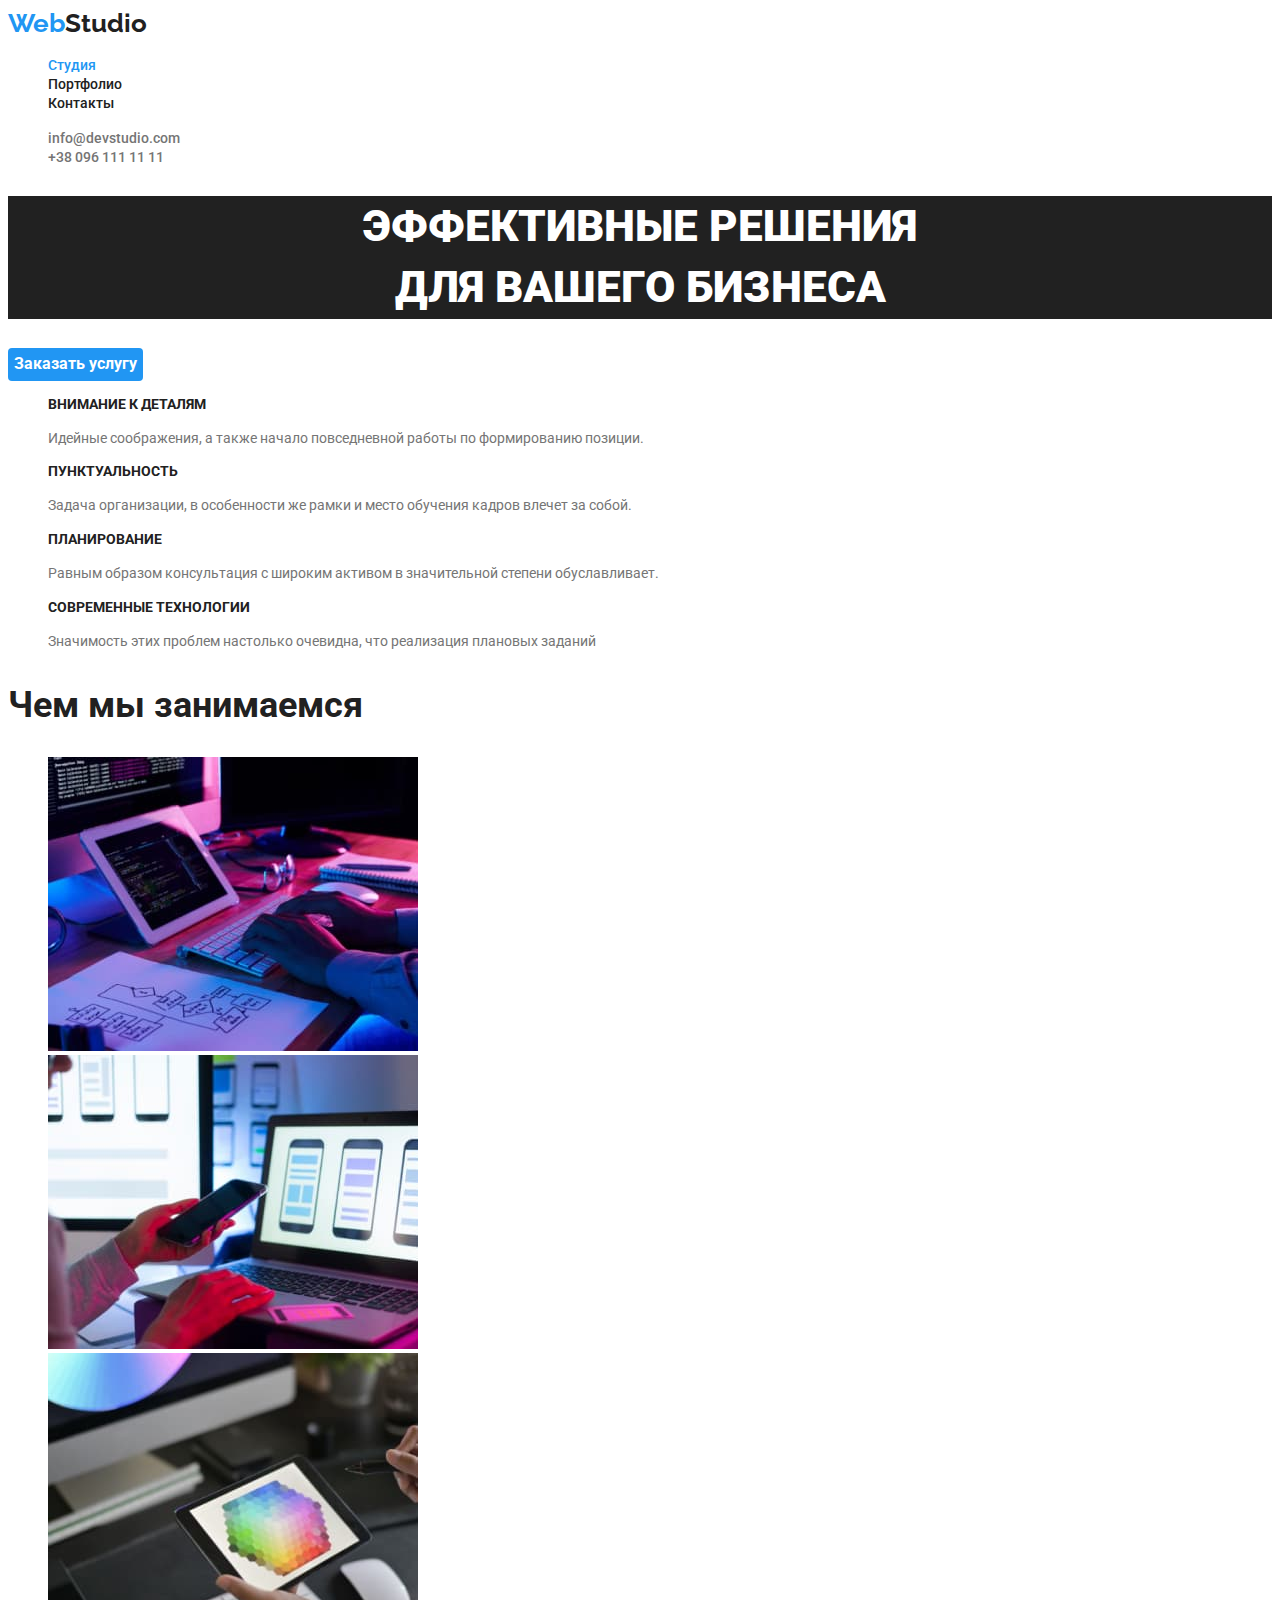
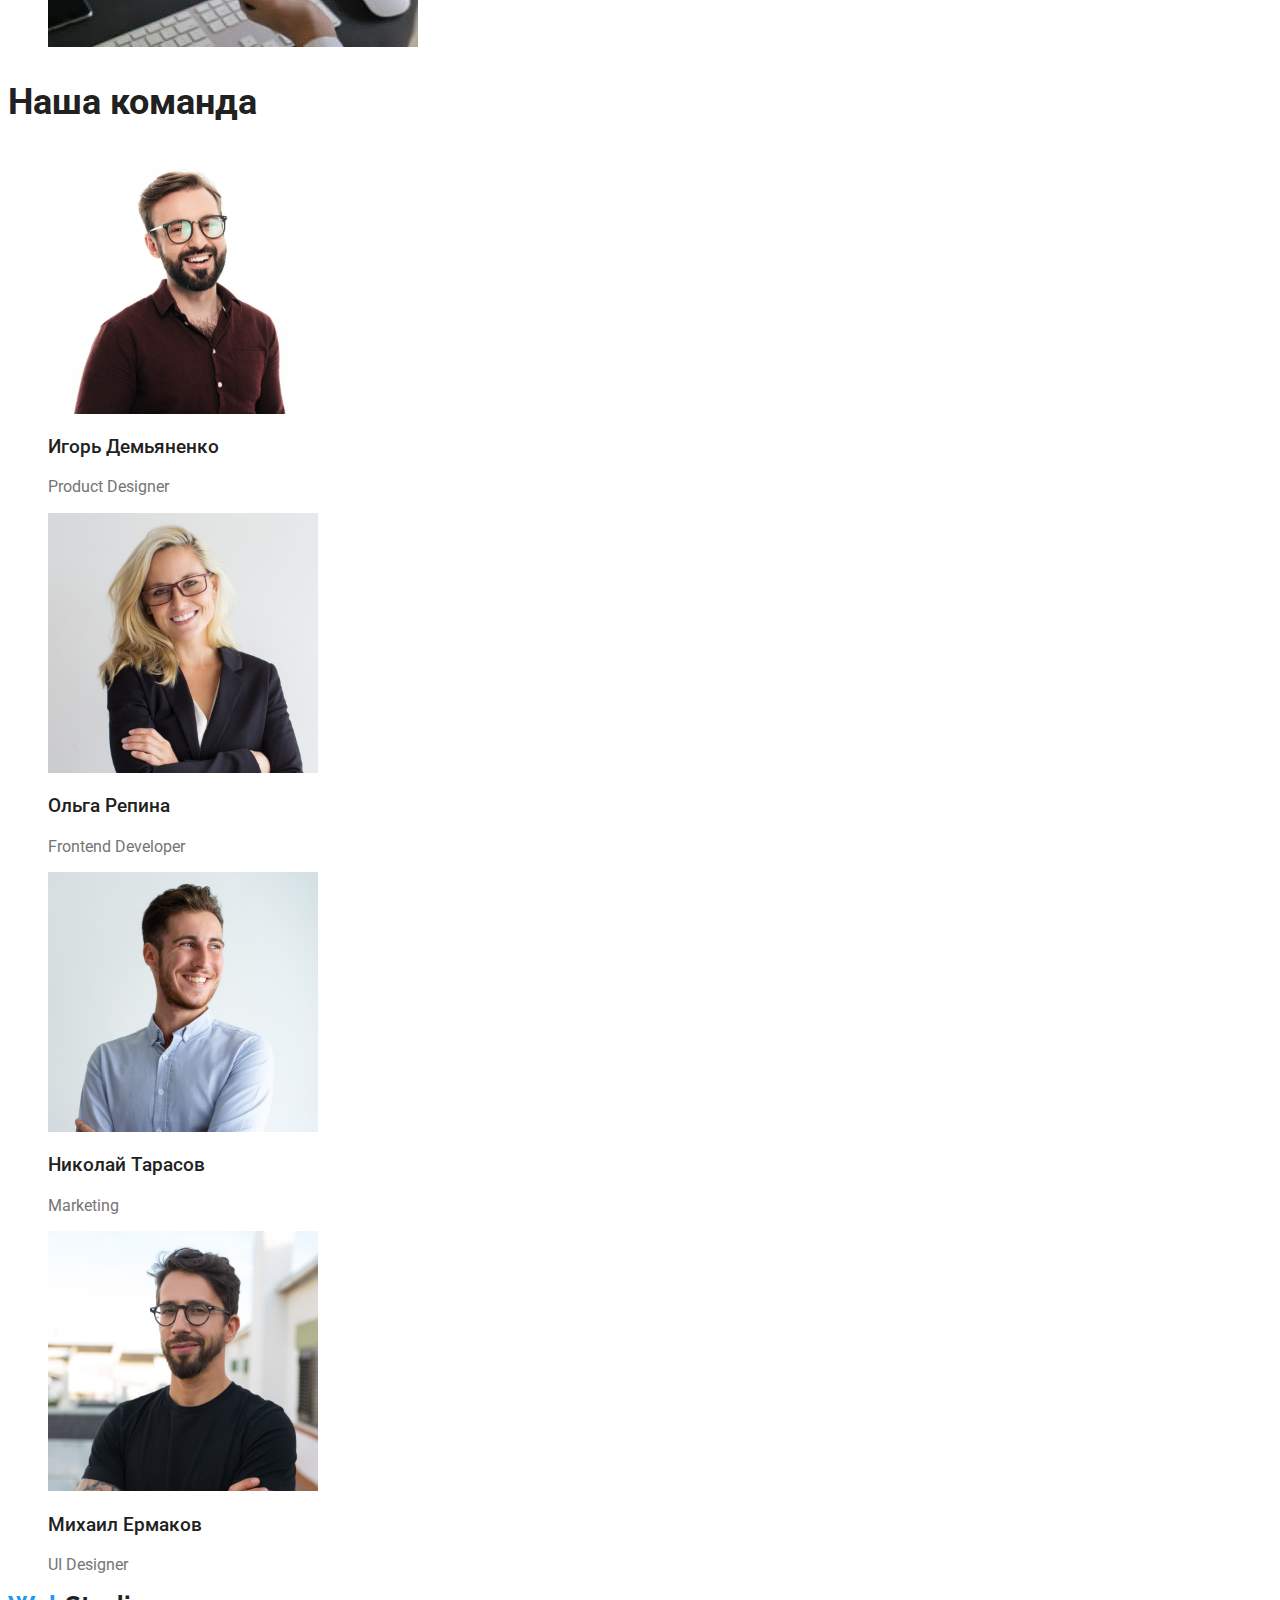
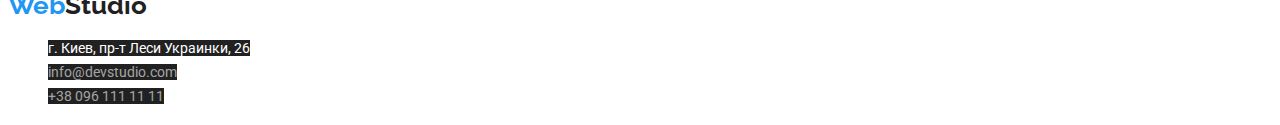
==== index.html @ 2ee71c0d "Initial commit" ====
<!DOCTYPE html>
<html lang="ru">
<head>
    <meta charset="UTF-8">
    <meta http-equiv="X-UA-Compatible" content="IE=edge">
    <meta name="viewport" content="width=device-width, initial-scale=1.0">
    <title>Студия</title>
    <link rel="stylesheet" href="./css/styles.css">
    <link rel="preconnect" href="https://fonts.googleapis.com">
    <link rel="preconnect" href="https://fonts.gstatic.com" crossorigin>
    <link
        href="https://fonts.googleapis.com/css2?family=Raleway:wght@700&family=Roboto:wght@400;500;700;900&display=swap"
        rel="stylesheet">
</head>
<body>
    <header>
        <a class="logo link" href="#" target="_blank" rel="noopener nofollow noreferrer">Web<span>Studio</span></a>
        <nav class="menu">
            <ul class="list">
                <li class="item">
                    <a class="link active" href="">Студия</a>
                </li>
                <li class="item">
                    <a class="link" href="./portfolio.html">Портфолио</a>
                </li>
                <li class="item">
                    <a class="link" href="">Контакты</a>
                </li>
            </ul>            
        </nav>
        <div class="contacts">
            <ul class="list">
                <li class="item">
                    <a class="link" href="mailto:info@devstudio.com">info@devstudio.com</a>
                </li>
                <li class="item">
                    <a class="link" href="tel:+380961111111">+38 096 111 11 11</a>
                </li>
            </ul>           
        </div>
    </header>
    <main>
        <section class="hero">
            <h1 class="title">Эффективные решения <br> для вашего бизнеса</h1>
            <button class="button" type="button">Заказать услугу</button>
        </section>    
        <!--Преимущества-->
        <section class="advantage">
            <h2 class="section-title" hidden>Преимущества</h2>
            <ul class="list">
                <li class="item">          
                    <h3 class="advantage-title">Внимание к деталям</h3>
                    <p class="advantage-desc">Идейные соображения, а также начало повседневной работы по формированию позиции.</p>
                </li>
                <li class="item">                   
                    <h3 class="advantage-title">Пунктуальность</h3>                      
                    <p class="advantage-desc">Задача организации, в особенности же рамки и место обучения кадров влечет за собой.</p>                     
                </li>
                <li class="item">                    
                    <h3 class="advantage-title">Планирование</h3>                       
                    <p class="advantage-desc">Равным образом консультация с широким активом в значительной степени обуславливает.</p>                   
                </li>
                <li class="item">                  
                    <h3 class="advantage-title">Современные технологии</h3>                       
                    <p class="advantage-desc">Значимость этих проблем настолько очевидна, что реализация плановых заданий</p>                   
                </li>
            </ul>         
        </section>
        <!--Чем мы занимаемся-->
        <section class="works">
            <h2 class="section-title">Чем мы занимаемся</h2>
            <ul class="list">
                <li class="item">
                    <img class="image" src="./images/box-1.jpg" alt="разработка алгоритмов" width="370" height="294">
                </li>
                <li class="item">
                    <img class="image" src="./images/box-2.jpg" alt="разработка приложений" width="370" height="294">
                </li>
                <li class="item">
                    <img class="image" src="./images/box-3.jpg" alt="выбор цветов" width="370" height="294">
                </li>
            </ul>
        </section>
        <!--Наша команда-->
        <section class="team">
            <h2 class="section-title">Наша команда</h2>
            <ul class="list">
                <li class="item">
                    <img class="image" src="./images/img-1.jpg" alt="мужчина с бородой и очками в рубашке" width="270" height="260">                    
                    <h3 class="name">Игорь Демьяненко</h3>
                    <p class="position" lang="en">Product Designer</p>
                </li>
                <li class="item">
                    <img class="image" src="./images/img-2.jpg" alt="женщина с белыми волосами и очками" width="270" height="260">                    
                    <h3 class="name">Ольга Репина</h3>
                    <p class="position" lang="en">Frontend Developer</p>
                </li>
                <li class="item">
                    <img class="image" src="./images/img-3.jpg" alt="мужчина с бородой" width="270" height="260">                    
                    <h3 class="name">Николай Тарасов</h3>
                    <p class="position" lang="en">Marketing</p>
                </li>
                <li class="item">
                    <img class="image" src="./images/img-4.jpg" alt="мужчина с бородой и очками в футболке" width="270" height="260">                    
                    <h3 class="name">Михаил Ермаков</h3>
                    <p class="position" lang="en">UI Designer</p>
                </li>
            </ul>            
        </section>
    </main>
    <footer>        
        <a class="logo link" href="#" target="_blank" rel="noopener nofollow noreferrer">Web<span>Studio</span></a>
        <address class="address">           
        <ul class="list">
            <li class="item">
                <a class="link" href="https://goo.gl/maps/7HZzm9QdchbtxohQ8" target="_blank" rel="noopener nofollow noreferrer">г. Киев, пр-т Леси Украинки, 26</a> 
            </li>
            <li class="item">
                <a class="link" href="mailto:info@devstudio.com">info@devstudio.com</a>
            </li>
            <li class="item">
                <a class="link" href="tel:+380961111111">+38 096 111 11 11</a>
            </li>
        </ul>    
        </address>
    </footer>    
</body>
</html>
---- css/styles.css ----
:root {
    --main-color: #212121;
    --brand-color: #2196F3;
    --second-color: #757575;
    --third-color: #FFFFFF;   
    --bgd-color: #F5F4FA;    
}

body {
    font-family: 'Roboto', sans-serif;    
    color: var(--main-color);   
    font-size: 16px;    
}

/* header */
.logo {
    font-family: 'Raleway', sans-serif;
    font-size: 26px;
    font-weight: 700;
    line-height: 1.2;
    color: var(--brand-color);
    text-decoration: none;
}

.logo > span {
    color: var(--main-color);
}

.list {
    list-style: none;
}

.item .link {
    color: var(--main-color);
    text-decoration: none;
    font-size: 14px;
    font-weight: 500;
    line-height: 1.14;
}

.menu .active {     
    color: var(--brand-color);
}

.menu .link:focus,
.menu .link:hover,
.contacts .link:focus,
.contacts .link:hover {
    color: var(--brand-color);
}

.contacts .link {
    color: var(--second-color);
}

/* section Hero */
.hero .title {
    font-weight: 900;
    font-size: 44px;
    line-height: 1.4;
    text-align: center;    
    text-transform: uppercase;
    color: var(--third-color);
    background-color: #212121;
}

.button {
    background-color: var(--brand-color);
    color: var(--third-color);
    font-family: 'Roboto';  
    font-size: 16px;      
    font-weight: 700;   
    line-height: 1.9;
    border: none;   
    border-radius: 4px;     
}

.button:focus,
.button:hover {
    background-color: #188CE8;
    box-shadow: 0px 4px 4px rgba(0, 0, 0, 0.15);      
}

/* section Advantage */
.section-title {
    font-weight: 700;
    font-size: 36px;
    line-height: 1.2;
}

.advantage .advantage-title {
    font-weight: 700;
    font-size: 14px;
    line-height: 1.14;
    text-transform: uppercase;
}

.advantage .advantage-desc {  
    font-weight: 400;
    font-size: 14px;
    line-height: 1.7;    
    color: var(--second-color);    
}

/* section Team */
.team .name {
    font-weight: 500;    
    line-height: 1.2;    
}

.team .position {
    font-weight: 400;    
    line-height: 1.2;
    color: var(--second-color);
}

/* section Portfolio */
.portfolio .button {
    background-color: var(--bgd-color);
    color: var(--main-color);           
    font-weight: 500;   
    line-height: 1.6;        
}

.portfolio .button:focus,
.portfolio .button:hover,
.portfolio .active {
    background-color: var(--brand-color);
    color: var(--third-color);    
    box-shadow: 0px 3px 1px rgba(0, 0, 0, 0.1), 
        0px 1px 2px rgba(0, 0, 0, 0.08), 
        0px 2px 2px rgba(0, 0, 0, 0.12);
    cursor: pointer;
}

.portfolio .project {
    font-weight: 700;
    font-size: 18px;
    line-height: 2;        
}

.portfolio .category {
    font-weight: 400;    
    line-height: 1.9;
    color: var(--second-color);
}

/* footer */
.address .link {
    font-style: normal;
    font-weight: 400;
    line-height: 171%;
    color: rgba(255, 255, 255, 0.6);
    background-color: #212121;
}

.address .item:first-child .link {
    color: var(--third-color);    
}
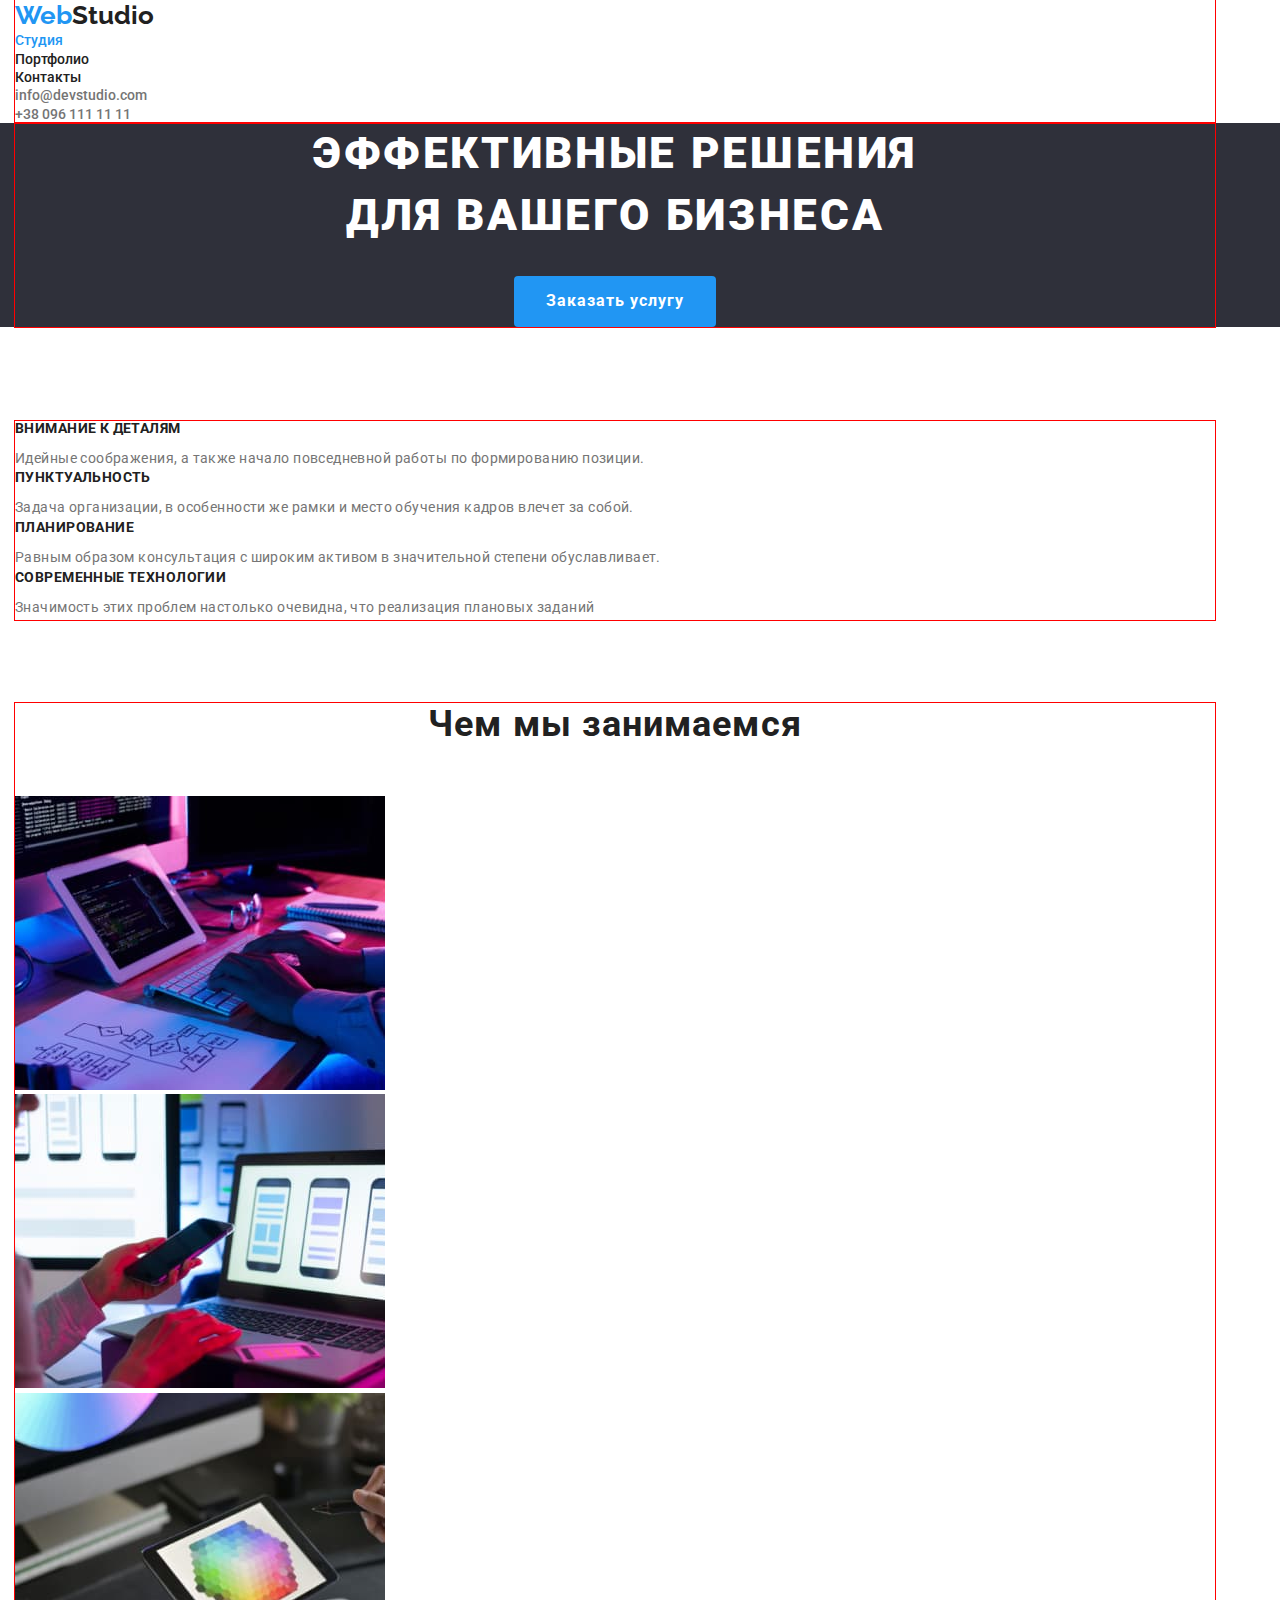
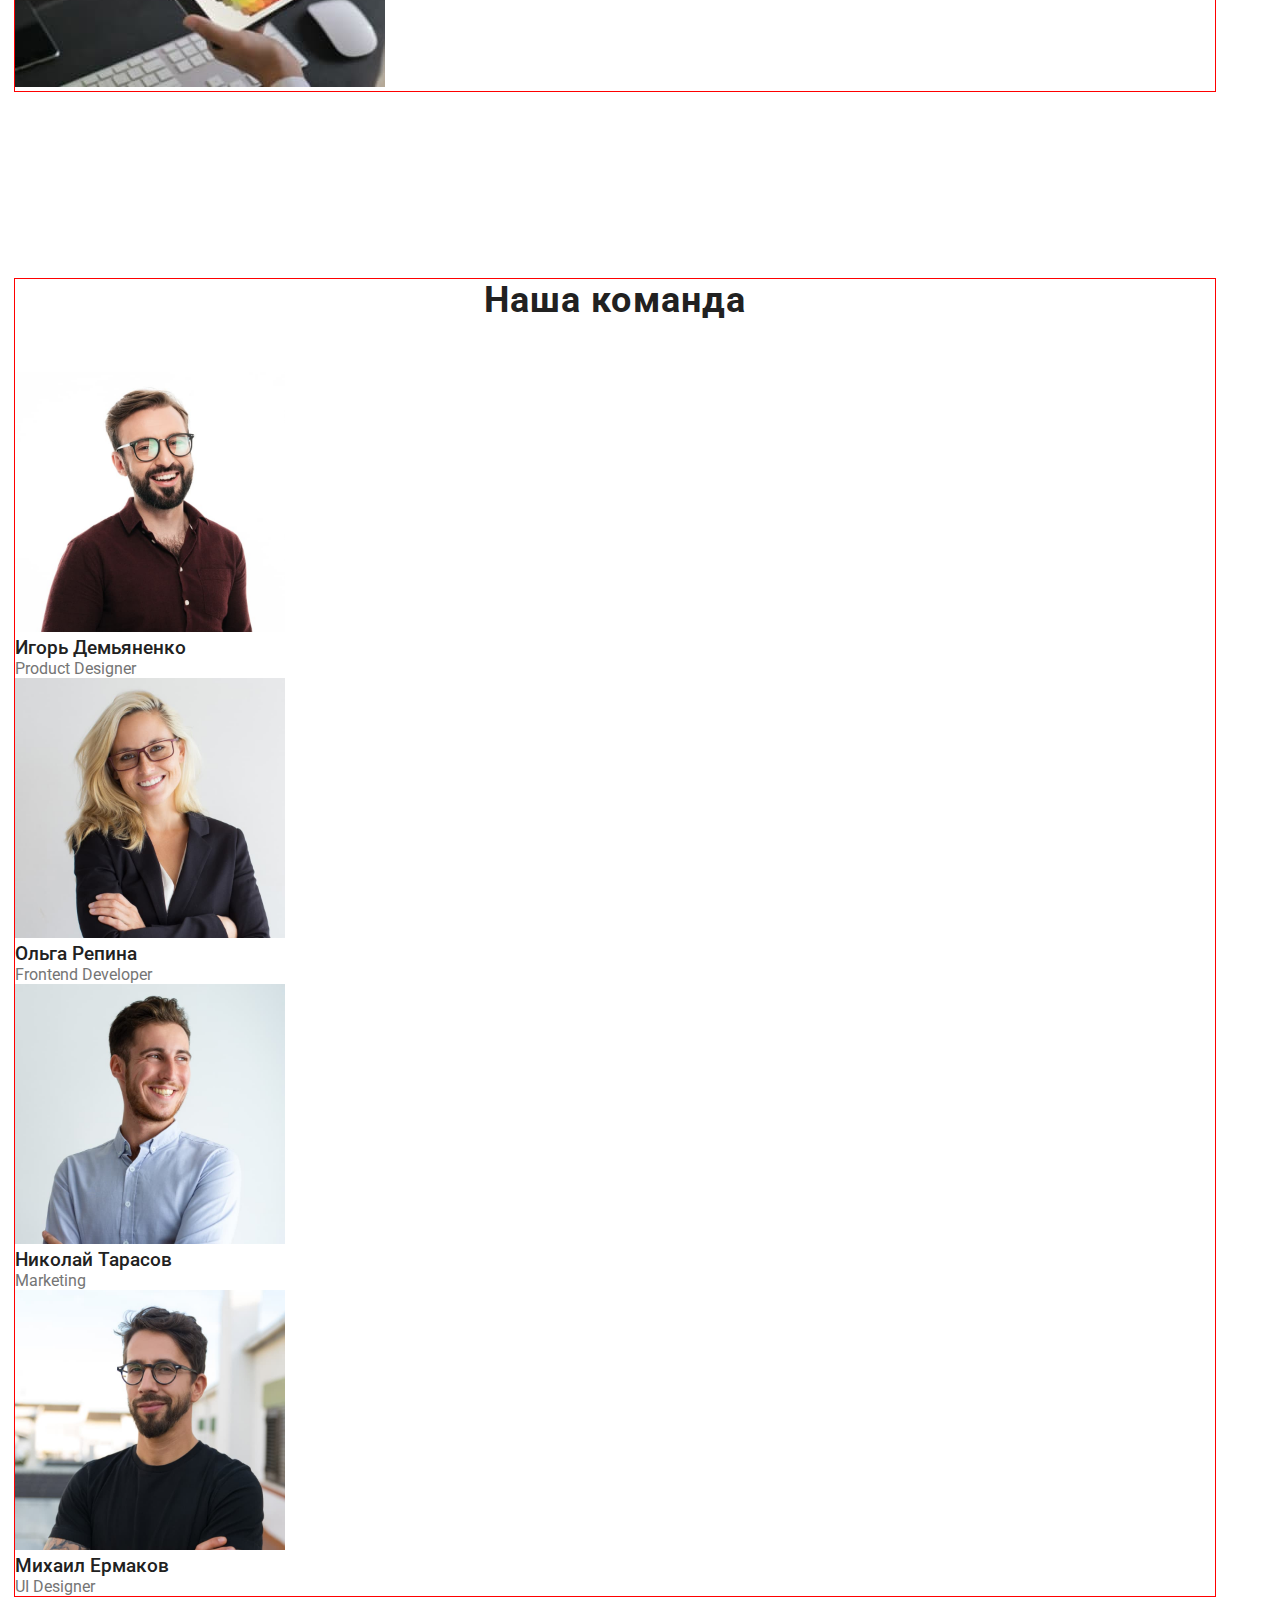
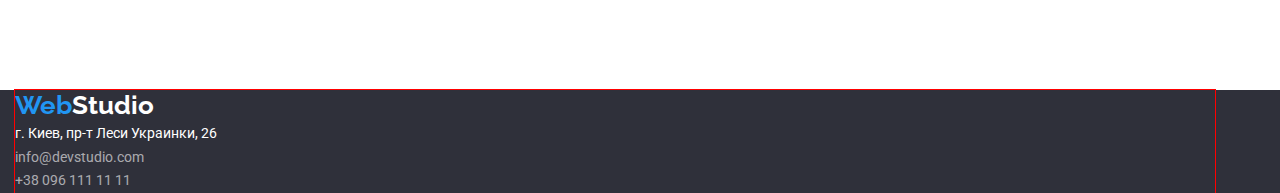
==== commit bafb6ac2: "сделал отступы на главной странице" ====
--- a/index.html
+++ b/index.html
@@ -5,6 +5,7 @@
     <meta http-equiv="X-UA-Compatible" content="IE=edge">
     <meta name="viewport" content="width=device-width, initial-scale=1.0">
     <title>Студия</title>
+    <link rel="stylesheet" href="https://cdnjs.cloudflare.com/ajax/libs/modern-normalize/1.1.0/modern-normalize.min.css">
     <link rel="stylesheet" href="./css/styles.css">
     <link rel="preconnect" href="https://fonts.googleapis.com">
     <link rel="preconnect" href="https://fonts.gstatic.com" crossorigin>
@@ -13,8 +14,8 @@
         rel="stylesheet">
 </head>
 <body>
-    <header>
-        <a class="logo link" href="#" target="_blank" rel="noopener nofollow noreferrer">Web<span>Studio</span></a>
+    <header class="container">   
+        <a class="logo link" href="#" target="_blank" rel="noopener nofollow noreferrer">Web<span class="logo-light-theme">Studio</span></a>
         <nav class="menu">
             <ul class="list">
                 <li class="item">
@@ -26,7 +27,7 @@
                 <li class="item">
                     <a class="link" href="">Контакты</a>
                 </li>
-            </ul>            
+            </ul>
         </nav>
         <div class="contacts">
             <ul class="list">
@@ -36,93 +37,107 @@
                 <li class="item">
                     <a class="link" href="tel:+380961111111">+38 096 111 11 11</a>
                 </li>
-            </ul>           
-        </div>
+            </ul>
+        </div>   
     </header>
     <main>
         <section class="hero">
-            <h1 class="title">Эффективные решения <br> для вашего бизнеса</h1>
-            <button class="button" type="button">Заказать услугу</button>
+            <div class="container">
+                <h1 class="title">Эффективные решения <br> для вашего бизнеса</h1>
+                <button class="button" type="button">Заказать услугу</button>
+            </div>
         </section>    
         <!--Преимущества-->
         <section class="advantage">
+           <div class="container">
             <h2 class="section-title" hidden>Преимущества</h2>
             <ul class="list">
-                <li class="item">          
+                <li class="item">
                     <h3 class="advantage-title">Внимание к деталям</h3>
                     <p class="advantage-desc">Идейные соображения, а также начало повседневной работы по формированию позиции.</p>
                 </li>
-                <li class="item">                   
-                    <h3 class="advantage-title">Пунктуальность</h3>                      
-                    <p class="advantage-desc">Задача организации, в особенности же рамки и место обучения кадров влечет за собой.</p>                     
+                <li class="item">
+                    <h3 class="advantage-title">Пунктуальность</h3>
+                    <p class="advantage-desc">Задача организации, в особенности же рамки и место обучения кадров влечет за собой.
+                    </p>
                 </li>
-                <li class="item">                    
-                    <h3 class="advantage-title">Планирование</h3>                       
-                    <p class="advantage-desc">Равным образом консультация с широким активом в значительной степени обуславливает.</p>                   
+                <li class="item">
+                    <h3 class="advantage-title">Планирование</h3>
+                    <p class="advantage-desc">Равным образом консультация с широким активом в значительной степени обуславливает.
+                    </p>
                 </li>
-                <li class="item">                  
-                    <h3 class="advantage-title">Современные технологии</h3>                       
-                    <p class="advantage-desc">Значимость этих проблем настолько очевидна, что реализация плановых заданий</p>                   
+                <li class="item">
+                    <h3 class="advantage-title">Современные технологии</h3>
+                    <p class="advantage-desc">Значимость этих проблем настолько очевидна, что реализация плановых заданий</p>
                 </li>
-            </ul>         
+            </ul>
+           </div>
         </section>
         <!--Чем мы занимаемся-->
         <section class="works">
-            <h2 class="section-title">Чем мы занимаемся</h2>
-            <ul class="list">
-                <li class="item">
-                    <img class="image" src="./images/box-1.jpg" alt="разработка алгоритмов" width="370" height="294">
-                </li>
-                <li class="item">
-                    <img class="image" src="./images/box-2.jpg" alt="разработка приложений" width="370" height="294">
-                </li>
-                <li class="item">
-                    <img class="image" src="./images/box-3.jpg" alt="выбор цветов" width="370" height="294">
-                </li>
-            </ul>
+            <div class="container">
+                <h2 class="section-title">Чем мы занимаемся</h2>
+                <ul class="list">
+                    <li class="item">
+                        <img class="image" src="./images/box-1.jpg" alt="разработка алгоритмов" width="370" height="294">
+                    </li>
+                    <li class="item">
+                        <img class="image" src="./images/box-2.jpg" alt="разработка приложений" width="370" height="294">
+                    </li>
+                    <li class="item">
+                        <img class="image" src="./images/box-3.jpg" alt="выбор цветов" width="370" height="294">
+                    </li>
+                </ul>
+            </div>
         </section>
         <!--Наша команда-->
         <section class="team">
+           <div class="container">
             <h2 class="section-title">Наша команда</h2>
             <ul class="list">
                 <li class="item">
-                    <img class="image" src="./images/img-1.jpg" alt="мужчина с бородой и очками в рубашке" width="270" height="260">                    
+                    <img class="image" src="./images/img-1.jpg" alt="мужчина с бородой и очками в рубашке" width="270" height="260">
                     <h3 class="name">Игорь Демьяненко</h3>
                     <p class="position" lang="en">Product Designer</p>
                 </li>
                 <li class="item">
-                    <img class="image" src="./images/img-2.jpg" alt="женщина с белыми волосами и очками" width="270" height="260">                    
+                    <img class="image" src="./images/img-2.jpg" alt="женщина с белыми волосами и очками" width="270" height="260">
                     <h3 class="name">Ольга Репина</h3>
                     <p class="position" lang="en">Frontend Developer</p>
                 </li>
                 <li class="item">
-                    <img class="image" src="./images/img-3.jpg" alt="мужчина с бородой" width="270" height="260">                    
+                    <img class="image" src="./images/img-3.jpg" alt="мужчина с бородой" width="270" height="260">
                     <h3 class="name">Николай Тарасов</h3>
                     <p class="position" lang="en">Marketing</p>
                 </li>
                 <li class="item">
-                    <img class="image" src="./images/img-4.jpg" alt="мужчина с бородой и очками в футболке" width="270" height="260">                    
+                    <img class="image" src="./images/img-4.jpg" alt="мужчина с бородой и очками в футболке" width="270"
+                        height="260">
                     <h3 class="name">Михаил Ермаков</h3>
                     <p class="position" lang="en">UI Designer</p>
                 </li>
-            </ul>            
+            </ul>
+           </div>         
         </section>
     </main>
-    <footer>        
-        <a class="logo link" href="#" target="_blank" rel="noopener nofollow noreferrer">Web<span>Studio</span></a>
-        <address class="address">           
-        <ul class="list">
-            <li class="item">
-                <a class="link" href="https://goo.gl/maps/7HZzm9QdchbtxohQ8" target="_blank" rel="noopener nofollow noreferrer">г. Киев, пр-т Леси Украинки, 26</a> 
-            </li>
-            <li class="item">
-                <a class="link" href="mailto:info@devstudio.com">info@devstudio.com</a>
-            </li>
-            <li class="item">
-                <a class="link" href="tel:+380961111111">+38 096 111 11 11</a>
-            </li>
-        </ul>    
+    <footer>         
+       <div class="container">
+        <a class="logo link" href="#" target="_blank" rel="noopener nofollow noreferrer">Web<span class="logo-dark-theme">Studio</span></a>
+        <address class="address">
+            <ul class="list">
+                <li class="item">
+                    <a class="link" href="https://goo.gl/maps/7HZzm9QdchbtxohQ8" target="_blank"
+                        rel="noopener nofollow noreferrer">г. Киев, пр-т Леси Украинки, 26</a>
+                </li>
+                <li class="item">
+                    <a class="link" href="mailto:info@devstudio.com">info@devstudio.com</a>
+                </li>
+                <li class="item">
+                    <a class="link" href="tel:+380961111111">+38 096 111 11 11</a>
+                </li>
+            </ul>
         </address>
+       </div>    
     </footer>    
 </body>
 </html>--- a/css/styles.css
+++ b/css/styles.css
@@ -12,7 +12,23 @@
     font-size: 16px;    
 }
 
-/* header */
+.container {    
+    margin: 0 auto;
+    width: 1200px;
+    margin: 0 15px;
+    outline: 1px solid red
+}
+
+h1,
+h2,
+h3,
+ul,
+p {
+    margin: 0;
+    padding: 0;
+}
+
+/* common styles start */
 .logo {
     font-family: 'Raleway', sans-serif;
     font-size: 26px;
@@ -22,7 +38,11 @@
     text-decoration: none;
 }
 
-.logo > span {
+.logo-dark-theme {
+    color: var(--third-color);
+}
+
+.logo-light-theme {
     color: var(--main-color);
 }
 
@@ -38,6 +58,38 @@
     line-height: 1.14;
 }
 
+.button {
+    background-color: var(--brand-color);
+    color: var(--third-color);
+    font-family: 'Roboto';
+    font-size: 16px;
+    font-weight: 700;
+    line-height: 1.9;
+    letter-spacing: 0.06em;
+    border: none;
+    border-radius: 4px;
+    padding: 10px 32px;
+    min-width: 200px;
+}
+
+.button:focus,
+.button:hover {
+    background-color: #188CE8;
+    box-shadow: 0px 4px 4px rgba(0, 0, 0, 0.15);
+}
+
+.section-title {
+    text-align: center;
+    font-weight: 700;
+    font-size: 36px;
+    line-height: 1.2;
+    letter-spacing: 0.03em;
+    margin-bottom: 50px;
+}
+
+/* common styles end */
+
+/* header */
 .menu .active {     
     color: var(--brand-color);
 }
@@ -54,55 +106,55 @@
 }
 
 /* section Hero */
+.hero{
+    background-color: #2F303A;  
+    text-align: center;       
+}
+
 .hero .title {
     font-weight: 900;
     font-size: 44px;
     line-height: 1.4;
+    letter-spacing: 0.06em;
     text-align: center;    
     text-transform: uppercase;
-    color: var(--third-color);
-    background-color: #212121;
-}
-
-.button {
-    background-color: var(--brand-color);
-    color: var(--third-color);
-    font-family: 'Roboto';  
-    font-size: 16px;      
-    font-weight: 700;   
-    line-height: 1.9;
-    border: none;   
-    border-radius: 4px;     
-}
-
-.button:focus,
-.button:hover {
-    background-color: #188CE8;
-    box-shadow: 0px 4px 4px rgba(0, 0, 0, 0.15);      
+    color: var(--third-color);  
+    margin-bottom: 30px; 
 }
 
 /* section Advantage */
-.section-title {
-    font-weight: 700;
-    font-size: 36px;
-    line-height: 1.2;
+.advantage {
+    padding: 94px 0 83px 0;   
 }
 
 .advantage .advantage-title {
     font-weight: 700;
     font-size: 14px;
     line-height: 1.14;
-    text-transform: uppercase;
+    letter-spacing: 0.03em;
+    text-transform: uppercase;    
+    margin-bottom: 10px;
 }
 
 .advantage .advantage-desc {  
     font-weight: 400;
     font-size: 14px;
     line-height: 1.7;    
-    color: var(--second-color);    
-}
+    letter-spacing: 0.03em;
+    color: var(--second-color);       
+}
+
+/* section works */
+.works {
+    padding-bottom: 83px;    
+}
+
 
 /* section Team */
+.team {
+    padding: 105px 0 94px 0;    
+}
+
 .team .name {
     font-weight: 500;    
     line-height: 1.2;    
@@ -146,12 +198,15 @@
 }
 
 /* footer */
+footer {
+    background-color: #2F303A;
+}
+
 .address .link {
     font-style: normal;
     font-weight: 400;
     line-height: 171%;
     color: rgba(255, 255, 255, 0.6);
-    background-color: #212121;
 }
 
 .address .item:first-child .link {
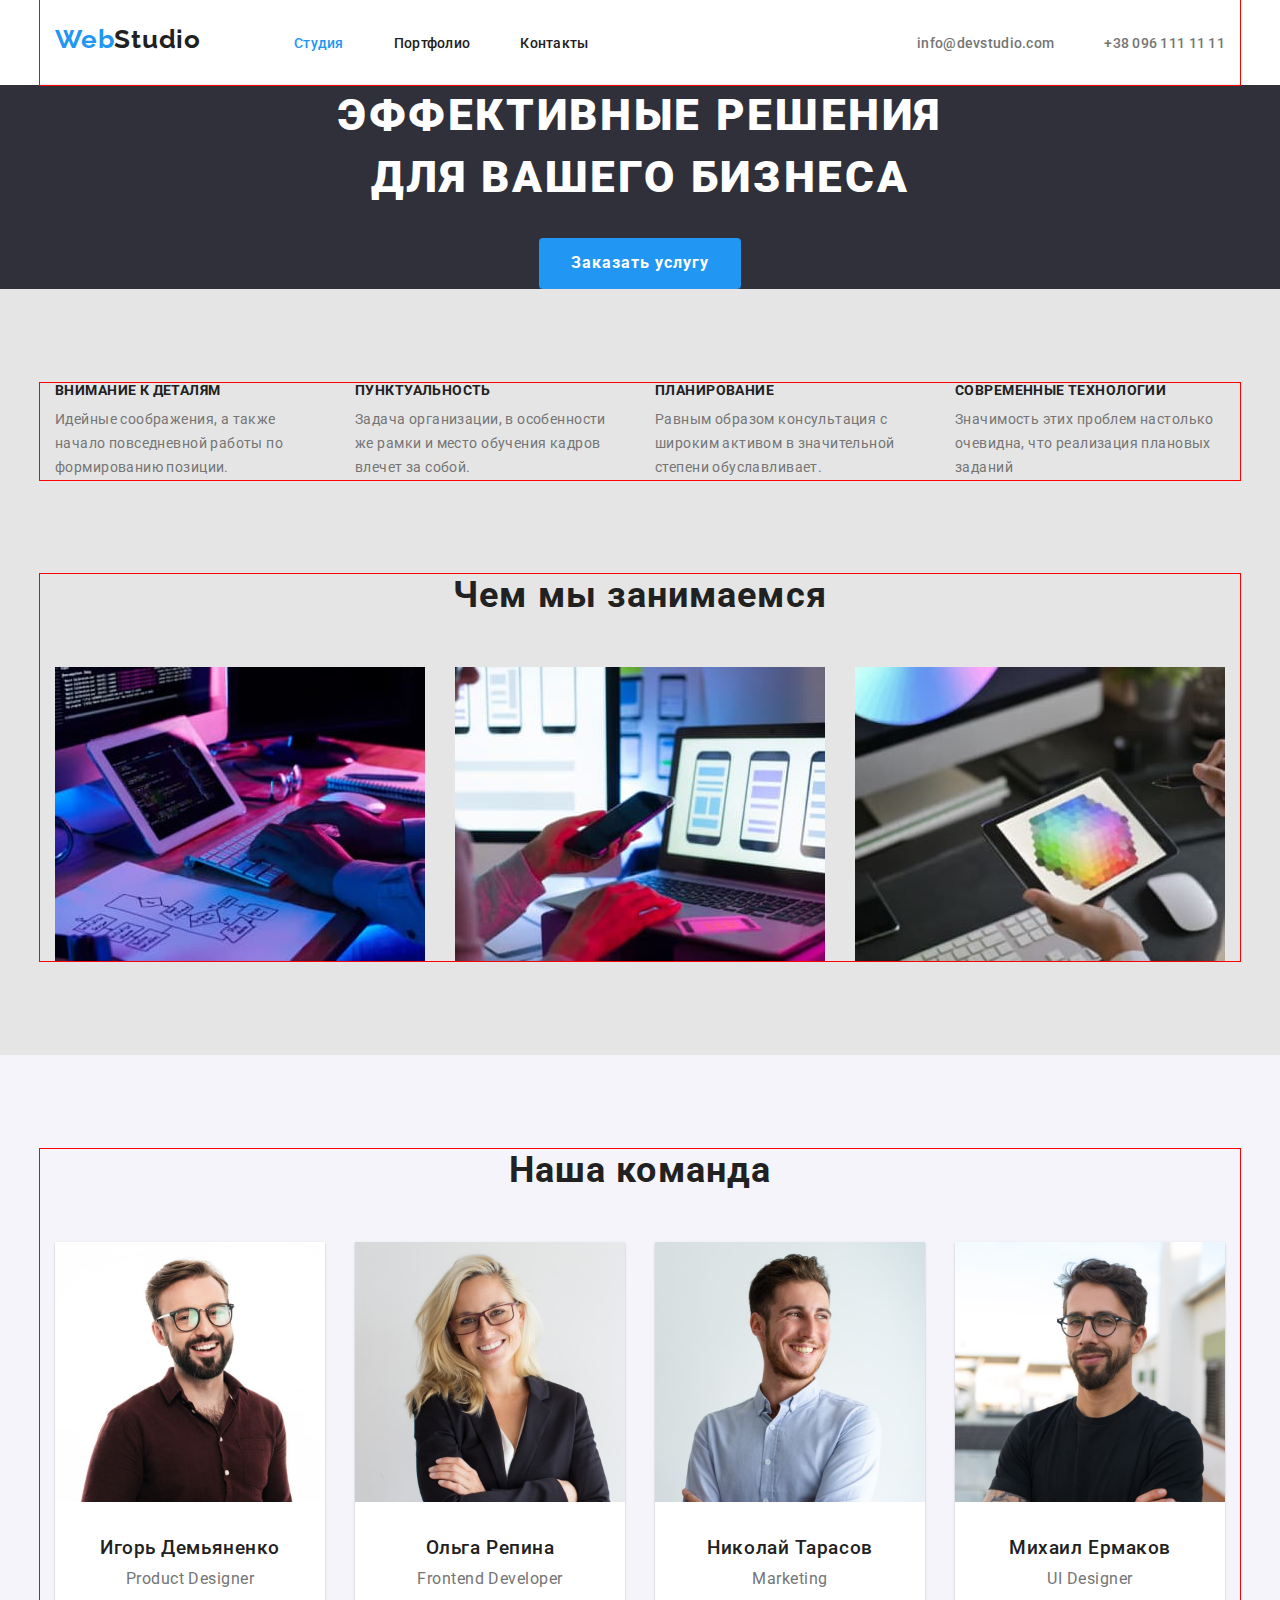
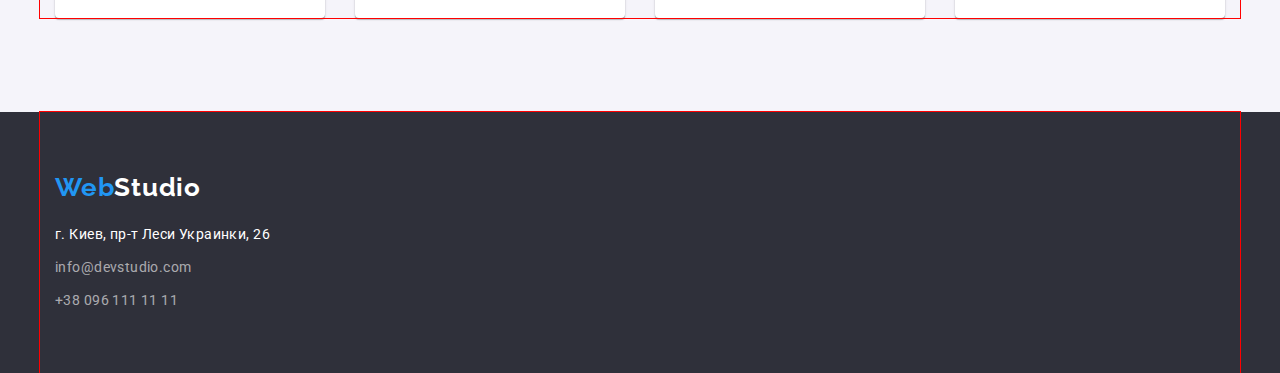
==== commit 6bdd784f: "сделал флекс сетки и новые отступы" ====
--- a/index.html
+++ b/index.html
@@ -14,7 +14,7 @@
         rel="stylesheet">
 </head>
 <body>
-    <header class="container">   
+    <header class="container main-nav">   
         <a class="logo link" href="#" target="_blank" rel="noopener nofollow noreferrer">Web<span class="logo-light-theme">Studio</span></a>
         <nav class="menu">
             <ul class="list">
@@ -41,35 +41,33 @@
         </div>   
     </header>
     <main>
-        <section class="hero">
-            <div class="container">
-                <h1 class="title">Эффективные решения <br> для вашего бизнеса</h1>
-                <button class="button" type="button">Заказать услугу</button>
-            </div>
+        <section class="hero">            
+            <h1 class="title">Эффективные решения <br> для вашего бизнеса</h1>
+            <button class="button" type="button">Заказать услугу</button>
         </section>    
         <!--Преимущества-->
         <section class="advantage">
            <div class="container">
             <h2 class="section-title" hidden>Преимущества</h2>
-            <ul class="list">
-                <li class="item">
+            <ul class="list table-list">
+                <li class="item table-item">
                     <h3 class="advantage-title">Внимание к деталям</h3>
                     <p class="advantage-desc">Идейные соображения, а также начало повседневной работы по формированию позиции.</p>
                 </li>
-                <li class="item">
+                <li class="item table-item">
                     <h3 class="advantage-title">Пунктуальность</h3>
                     <p class="advantage-desc">Задача организации, в особенности же рамки и место обучения кадров влечет за собой.
                     </p>
                 </li>
-                <li class="item">
+                <li class="item table-item">
                     <h3 class="advantage-title">Планирование</h3>
                     <p class="advantage-desc">Равным образом консультация с широким активом в значительной степени обуславливает.
                     </p>
                 </li>
-                <li class="item">
+                <li class="item table-item">
                     <h3 class="advantage-title">Современные технологии</h3>
                     <p class="advantage-desc">Значимость этих проблем настолько очевидна, что реализация плановых заданий</p>
-                </li>
+                </li>               
             </ul>
            </div>
         </section>
@@ -77,14 +75,14 @@
         <section class="works">
             <div class="container">
                 <h2 class="section-title">Чем мы занимаемся</h2>
-                <ul class="list">
-                    <li class="item">
+                <ul class="list table-list">
+                    <li class="item table-item">
                         <img class="image" src="./images/box-1.jpg" alt="разработка алгоритмов" width="370" height="294">
                     </li>
-                    <li class="item">
+                    <li class="item table-item">
                         <img class="image" src="./images/box-2.jpg" alt="разработка приложений" width="370" height="294">
                     </li>
-                    <li class="item">
+                    <li class="item table-item">
                         <img class="image" src="./images/box-3.jpg" alt="выбор цветов" width="370" height="294">
                     </li>
                 </ul>
@@ -94,23 +92,23 @@
         <section class="team">
            <div class="container">
             <h2 class="section-title">Наша команда</h2>
-            <ul class="list">
-                <li class="item">
+            <ul class="list table-list ">
+                <li class="item table-item">
                     <img class="image" src="./images/img-1.jpg" alt="мужчина с бородой и очками в рубашке" width="270" height="260">
                     <h3 class="name">Игорь Демьяненко</h3>
                     <p class="position" lang="en">Product Designer</p>
                 </li>
-                <li class="item">
+                <li class="item table-item">
                     <img class="image" src="./images/img-2.jpg" alt="женщина с белыми волосами и очками" width="270" height="260">
                     <h3 class="name">Ольга Репина</h3>
                     <p class="position" lang="en">Frontend Developer</p>
                 </li>
-                <li class="item">
+                <li class="item table-item">
                     <img class="image" src="./images/img-3.jpg" alt="мужчина с бородой" width="270" height="260">
                     <h3 class="name">Николай Тарасов</h3>
                     <p class="position" lang="en">Marketing</p>
                 </li>
-                <li class="item">
+                <li class="item table-item">
                     <img class="image" src="./images/img-4.jpg" alt="мужчина с бородой и очками в футболке" width="270"
                         height="260">
                     <h3 class="name">Михаил Ермаков</h3>
@@ -120,7 +118,7 @@
            </div>         
         </section>
     </main>
-    <footer>         
+    <footer class="footer">         
        <div class="container">
         <a class="logo link" href="#" target="_blank" rel="noopener nofollow noreferrer">Web<span class="logo-dark-theme">Studio</span></a>
         <address class="address">
--- a/css/styles.css
+++ b/css/styles.css
@@ -3,7 +3,10 @@
     --brand-color: #2196F3;
     --second-color: #757575;
     --third-color: #FFFFFF;   
-    --bgd-color: #F5F4FA;    
+    --bgd-fcl: #E5E5E5;
+    --bgd-scl: #F5F4FA;  
+    --count-cards: 4;
+    --dst-between: 30px;  
 }
 
 body {
@@ -13,10 +16,12 @@
 }
 
 .container {    
-    margin: 0 auto;
+    margin-right: auto;
+    margin-left: auto;    
     width: 1200px;
-    margin: 0 15px;
-    outline: 1px solid red
+    padding-right: 15px;
+    padding-left: 15px;   
+    outline: 1px solid red;
 }
 
 h1,
@@ -34,6 +39,7 @@
     font-size: 26px;
     font-weight: 700;
     line-height: 1.2;
+    letter-spacing: 0.03em;
     color: var(--brand-color);
     text-decoration: none;
 }
@@ -56,6 +62,7 @@
     font-size: 14px;
     font-weight: 500;
     line-height: 1.14;
+    letter-spacing: 0.02em;
 }
 
 .button {
@@ -87,9 +94,47 @@
     margin-bottom: 50px;
 }
 
+.table-list {
+    display: flex;
+    flex-wrap: wrap;
+}
+
+.table-item {
+    width: calc((100% - var(--dst-between) * (var(--count-cards) - 1)) / var(--count-cards));
+    margin-right: var(--dst-between);
+}
 /* common styles end */
 
 /* header */
+.main-nav {
+    background-color: var(--third-color);
+    display: flex;
+    align-items: baseline;
+    border-bottom: 1px solid #ECECEC;
+}
+
+.main-nav .logo {
+    display: block;
+    margin-right: 93px;
+    padding-top: 24px;
+    padding-bottom: 24px;
+}
+
+.menu .list {
+    display: flex;
+}
+
+.menu .link,
+.contacts .link {
+    display: block;
+    padding-top: 32px;
+    padding-bottom: 32px;
+}
+
+.menu .item:not(:last-child) {
+    margin-right: 50px;
+}
+
 .menu .active {     
     color: var(--brand-color);
 }
@@ -101,8 +146,20 @@
     color: var(--brand-color);
 }
 
+.contacts {
+    margin-left: auto;
+}
+
 .contacts .link {
     color: var(--second-color);
+}
+
+.contacts .list {
+    display: flex;    
+}
+
+.contacts .item:not(:last-child){
+    margin-right: 50px;
 }
 
 /* section Hero */
@@ -124,7 +181,9 @@
 
 /* section Advantage */
 .advantage {
-    padding: 94px 0 83px 0;   
+    background-color: var(--bgd-fcl);
+    padding-top: 94px;   
+    padding-bottom: 94px;
 }
 
 .advantage .advantage-title {
@@ -144,34 +203,79 @@
     color: var(--second-color);       
 }
 
+.advantage .table-item:nth-child(4n) {
+    margin-right: 0;
+}
+
 /* section works */
 .works {
-    padding-bottom: 83px;    
-}
-
+    background-color: var(--bgd-fcl);
+    padding-bottom: 94px;    
+}
+
+.works .image {
+    display: block;
+}
+
+.works {
+    --count-cards: 3;     
+}
+
+.works .table-item:nth-child(3n) {
+    margin-right: 0;
+}
 
 /* section Team */
 .team {
-    padding: 105px 0 94px 0;    
-}
-
-.team .name {
+    text-align: center;
+    padding-top: 94px; 
+    padding-bottom: 94px;   
+    --count-cards: 4;
+    background-color: var(--bgd-scl);
+}
+
+.team .table-item:nth-child(4n) {
+    margin-right: 0;
+}
+
+.team .item {
+    background: var(--third-color);    
+    box-shadow: 0px 1px 3px rgba(0, 0, 0, 0.12), 0px 1px 1px rgba(0, 0, 0, 0.14), 0px 2px 1px rgba(0, 0, 0, 0.2);
+    border-radius: 0px 0px 4px 4px;
+}
+
+.team .image {
+    margin-bottom: 30px;
+}
+
+.team .name {    
     font-weight: 500;    
     line-height: 1.2;    
+    letter-spacing: 0.03em;        
+    margin-bottom: 10px;
 }
 
 .team .position {
     font-weight: 400;    
     line-height: 1.2;
+    letter-spacing: 0.03em;
     color: var(--second-color);
+    padding-bottom: 30px;
 }
 
 /* section Portfolio */
+.portfolio {
+    padding-top: 94px;
+    padding-bottom: 94px;
+}
+
 .portfolio .button {
-    background-color: var(--bgd-color);
+    background-color: var(--bgd-scl);
     color: var(--main-color);           
     font-weight: 500;   
-    line-height: 1.6;        
+    line-height: 1.6;  
+    letter-spacing: 0.03em;
+    min-width: auto;      
 }
 
 .portfolio .button:focus,
@@ -188,24 +292,41 @@
 .portfolio .project {
     font-weight: 700;
     font-size: 18px;
-    line-height: 2;        
+    line-height: 2;    
+    letter-spacing: 0.06em;
 }
 
 .portfolio .category {
     font-weight: 400;    
     line-height: 1.9;
+    letter-spacing: 0.03em;
     color: var(--second-color);
 }
 
 /* footer */
-footer {
+.footer {
     background-color: #2F303A;
+}
+
+.footer .logo {
+    display: block;
+    padding-top: 60px;
+    margin-bottom: 20px;
+}
+
+.address .item:not(:last-child) {
+    margin-bottom: 9px;
+}
+
+.address .item:last-child {
+    padding-bottom: 60px;
 }
 
 .address .link {
     font-style: normal;
     font-weight: 400;
-    line-height: 171%;
+    line-height: 1.71;
+    letter-spacing: 0.03em;
     color: rgba(255, 255, 255, 0.6);
 }
 
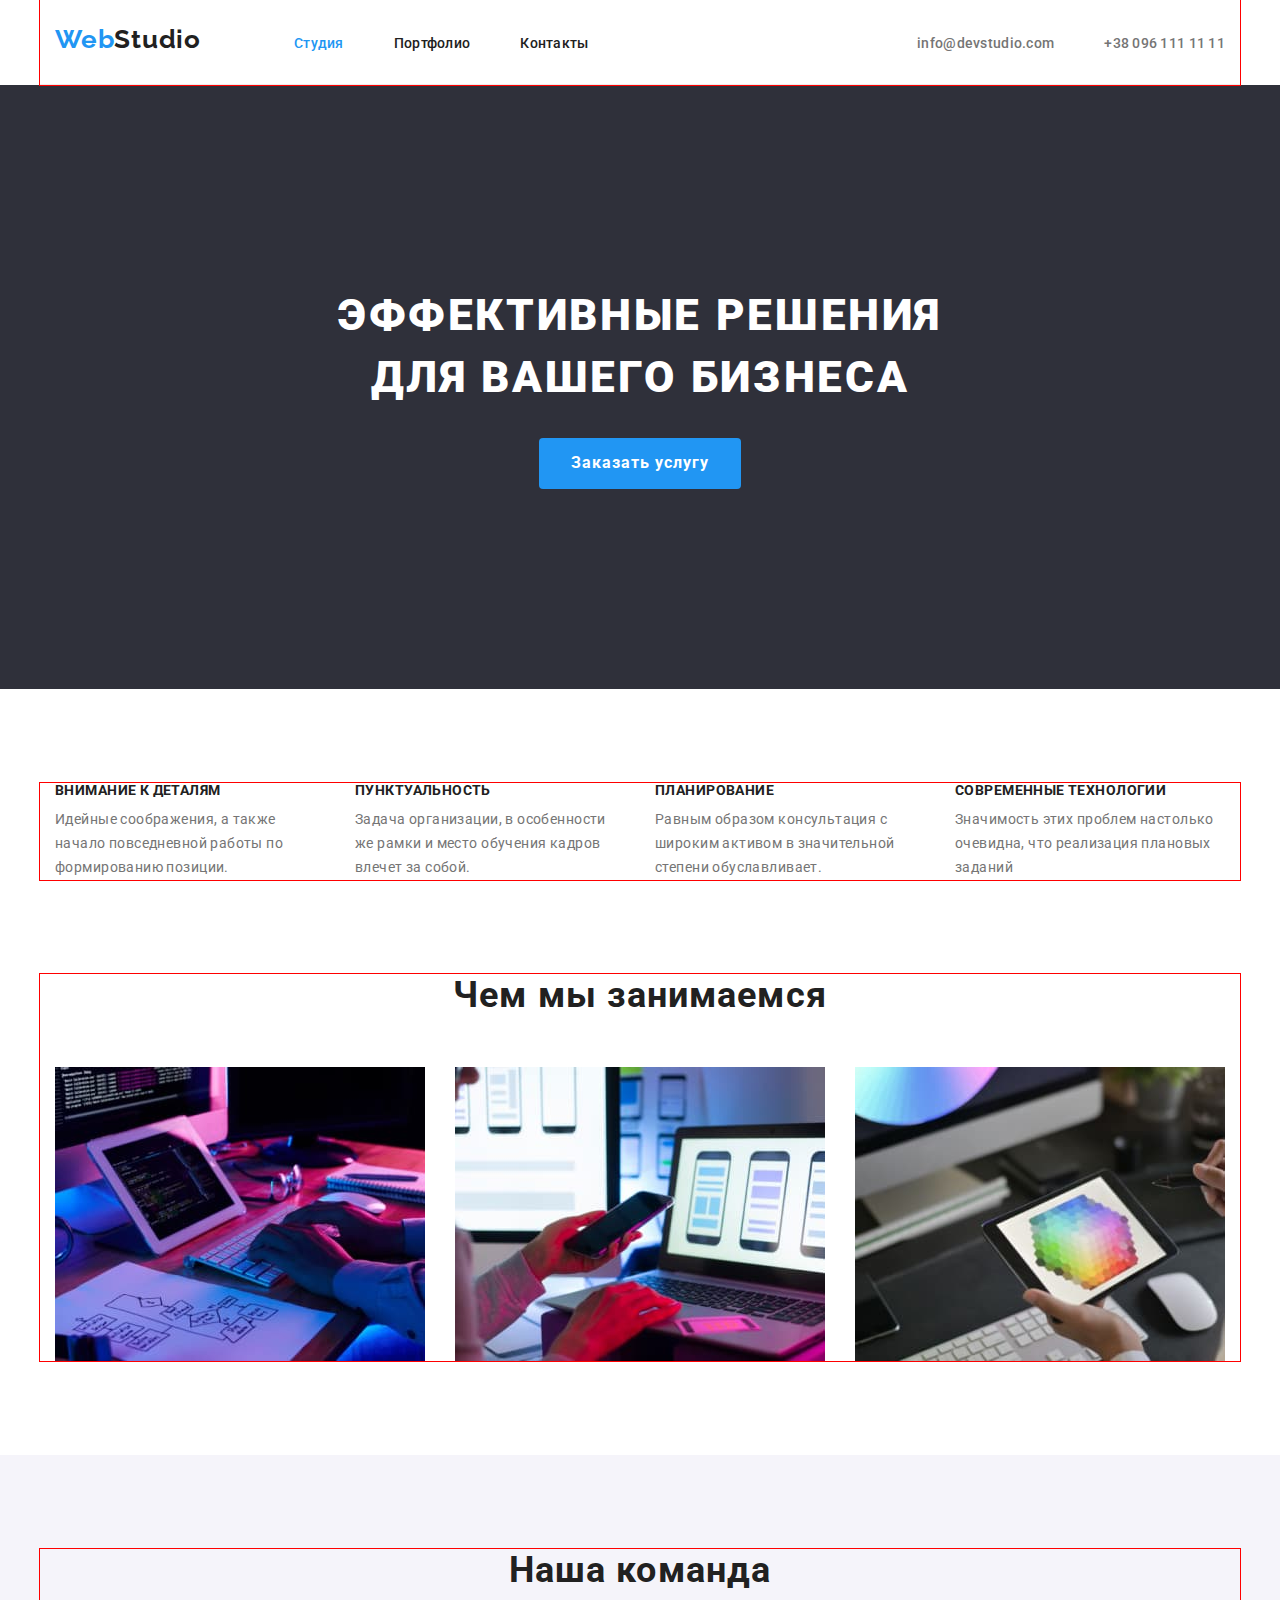
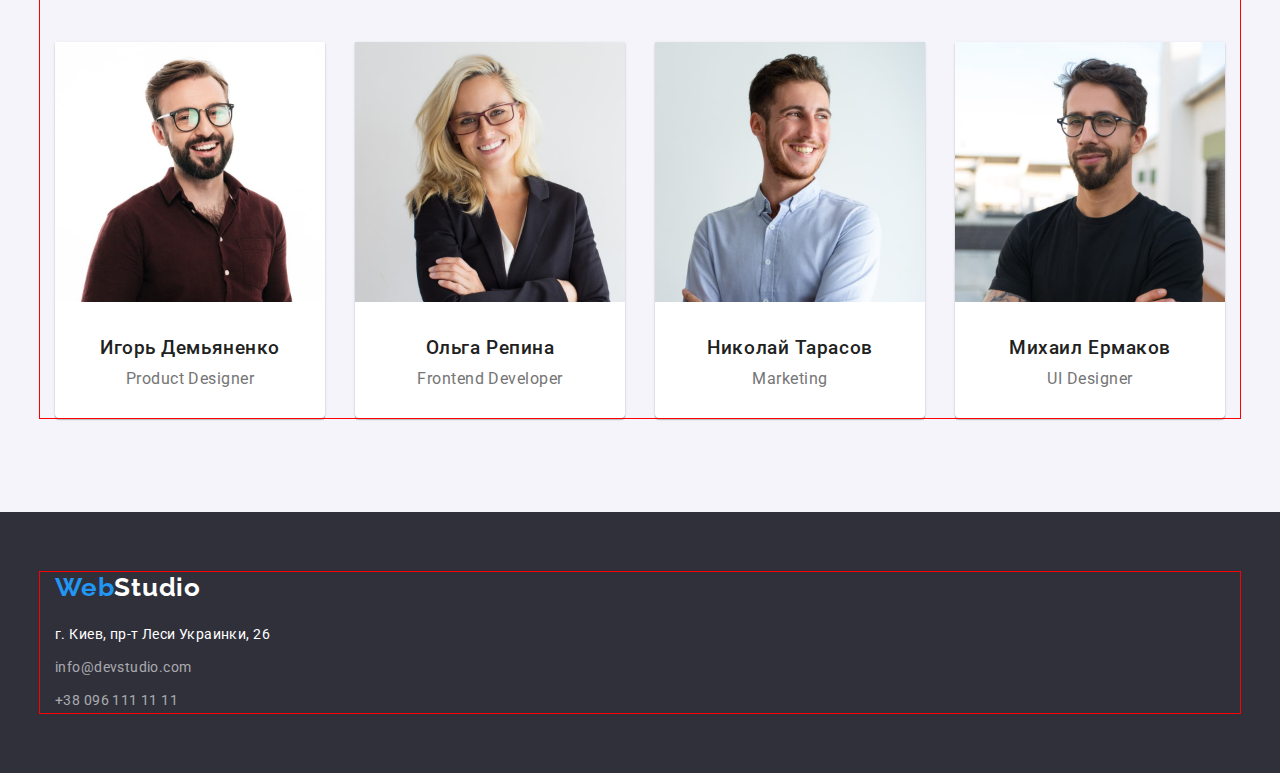
==== commit 601ed008: "исправил ошибки после фидбека ментора" ====
--- a/index.html
+++ b/index.html
@@ -95,24 +95,32 @@
             <ul class="list table-list ">
                 <li class="item table-item">
                     <img class="image" src="./images/img-1.jpg" alt="мужчина с бородой и очками в рубашке" width="270" height="260">
-                    <h3 class="name">Игорь Демьяненко</h3>
-                    <p class="position" lang="en">Product Designer</p>
+                    <div class="team-desc">
+                        <h3 class="name">Игорь Демьяненко</h3>
+                        <p class="position" lang="en">Product Designer</p>
+                    </div>
                 </li>
                 <li class="item table-item">
                     <img class="image" src="./images/img-2.jpg" alt="женщина с белыми волосами и очками" width="270" height="260">
-                    <h3 class="name">Ольга Репина</h3>
-                    <p class="position" lang="en">Frontend Developer</p>
+                    <div class="team-desc">
+                        <h3 class="name">Ольга Репина</h3>
+                        <p class="position" lang="en">Frontend Developer</p>
+                    </div>
                 </li>
                 <li class="item table-item">
                     <img class="image" src="./images/img-3.jpg" alt="мужчина с бородой" width="270" height="260">
-                    <h3 class="name">Николай Тарасов</h3>
-                    <p class="position" lang="en">Marketing</p>
+                    <div class="team-desc">
+                        <h3 class="name">Николай Тарасов</h3>
+                        <p class="position" lang="en">Marketing</p>
+                    </div>
                 </li>
                 <li class="item table-item">
                     <img class="image" src="./images/img-4.jpg" alt="мужчина с бородой и очками в футболке" width="270"
                         height="260">
-                    <h3 class="name">Михаил Ермаков</h3>
-                    <p class="position" lang="en">UI Designer</p>
+                    <div class="team-desc">
+                        <h3 class="name">Михаил Ермаков</h3>
+                        <p class="position" lang="en">UI Designer</p>
+                    </div>
                 </li>
             </ul>
            </div>         
--- a/css/styles.css
+++ b/css/styles.css
@@ -2,8 +2,7 @@
     --main-color: #212121;
     --brand-color: #2196F3;
     --second-color: #757575;
-    --third-color: #FFFFFF;   
-    --bgd-fcl: #E5E5E5;
+    --third-color: #FFFFFF;      
     --bgd-scl: #F5F4FA;  
     --count-cards: 4;
     --dst-between: 30px;  
@@ -164,6 +163,8 @@
 
 /* section Hero */
 .hero{
+    padding-top: 200px;
+    padding-bottom: 200px;
     background-color: #2F303A;  
     text-align: center;       
 }
@@ -181,7 +182,7 @@
 
 /* section Advantage */
 .advantage {
-    background-color: var(--bgd-fcl);
+    background-color: var(--third-color);
     padding-top: 94px;   
     padding-bottom: 94px;
 }
@@ -209,7 +210,7 @@
 
 /* section works */
 .works {
-    background-color: var(--bgd-fcl);
+    background-color: var(--third-color);
     padding-bottom: 94px;    
 }
 
@@ -244,7 +245,8 @@
     border-radius: 0px 0px 4px 4px;
 }
 
-.team .image {
+.team-desc {
+    margin-top: 30px;
     margin-bottom: 30px;
 }
 
@@ -259,14 +261,25 @@
     font-weight: 400;    
     line-height: 1.2;
     letter-spacing: 0.03em;
-    color: var(--second-color);
-    padding-bottom: 30px;
+    color: var(--second-color);   
 }
 
 /* section Portfolio */
 .portfolio {
     padding-top: 94px;
     padding-bottom: 94px;
+    --count-cards: 3;
+    background-color: var(--third-color);
+}
+
+.sort-btn {
+    display: flex;
+    justify-content: center;
+    margin-bottom: 50px;
+}
+
+.sort-btn .item:not(:last-child) {
+    margin-right: 8px;
 }
 
 .portfolio .button {
@@ -289,37 +302,62 @@
     cursor: pointer;
 }
 
+.portfolio .table-item:nth-child(3n) {
+    margin-right: 0;
+}
+
+.portfolio .table-item { 
+    margin-bottom: 30px;
+}
+
+.card-desc {
+    padding-top: 20px;    
+    padding-right: 24px;
+    padding-bottom: 20px;
+    padding-left: 24px;
+    background-color: var(--third-color);    
+    border-right: 1px solid #EEEEEE;
+    border-bottom: 1px solid #EEEEEE;
+    border-left: 1px solid #EEEEEE;
+}
+
+.portfolio .table-item:nth-last-child(-n +3){
+    margin-bottom: 0px;
+}
+
+.portfolio .image {
+    display: block;   
+}
+
 .portfolio .project {
     font-weight: 700;
     font-size: 18px;
     line-height: 2;    
-    letter-spacing: 0.06em;
+    letter-spacing: 0.06em;   
+    margin-bottom: 4px;   
 }
 
 .portfolio .category {
     font-weight: 400;    
     line-height: 1.9;
     letter-spacing: 0.03em;
-    color: var(--second-color);
+    color: var(--second-color);    
 }
 
 /* footer */
 .footer {
     background-color: #2F303A;
+    padding-top: 60px;
+    padding-bottom: 60px;
 }
 
 .footer .logo {
-    display: block;
-    padding-top: 60px;
+    display: block;  
     margin-bottom: 20px;
 }
 
 .address .item:not(:last-child) {
     margin-bottom: 9px;
-}
-
-.address .item:last-child {
-    padding-bottom: 60px;
 }
 
 .address .link {
